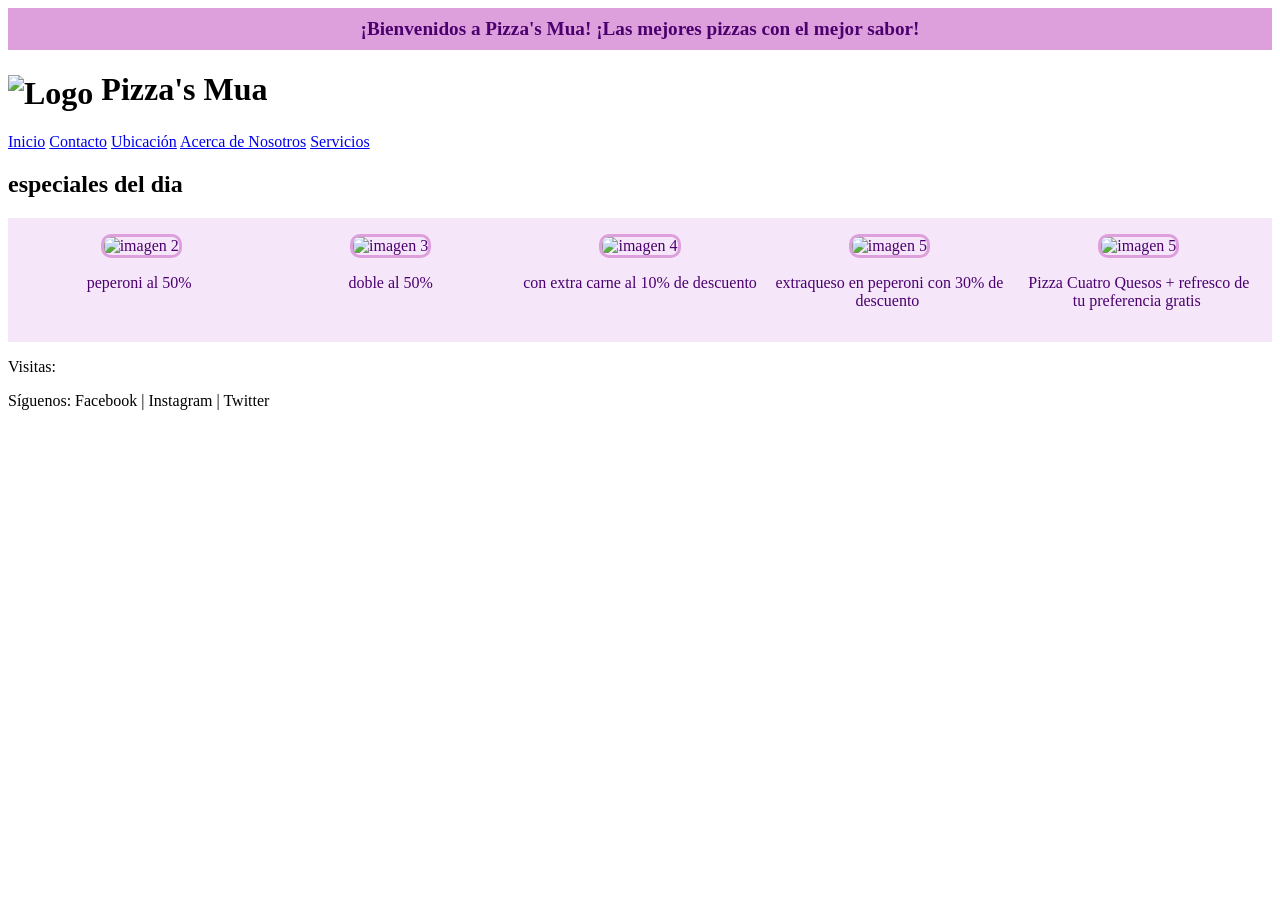
==== index.html @ 7e63fafc "Add files via upload" ====
<!DOCTYPE html>
<html lang="es">
<head>
    <meta charset="UTF-8">
    <meta name="viewport" content="width=device-width, initial-scale=1.0">
    <title>Pizza's Mua - Inicio</title>
    <link rel="stylesheet" href="css/style.css">
</head>
<body>
	<div style="
  background-color: #dda0dd;
  color: #4b006e;
  padding: 10px;
  font-weight: bold;
  text-align: center;
  font-size: 1.2em;
  animation: scroll-marquee 10s linear infinite;
  white-space: nowrap;
  overflow: hidden;
">
  ¡Bienvenidos a Pizza's Mua! ¡Las mejores pizzas con el mejor sabor!
</div>

<style>
@keyframes scroll-marquee {
  0% { transform: translateX(100%); }
  100% { transform: translateX(-100%); }
}
</style>
    <header>
        <h1><img src="images/img1.jpg" alt="Logo" style="width:100px; vertical-align:middle;"> Pizza's Mua</h1>
        <nav>
            <a href="index.html">Inicio</a>
            <a href="contacto.html">Contacto</a>
            <a href="ubicacion.html">Ubicación</a>
            <a href="acerca.html">Acerca de Nosotros</a>
            <a href="servicios.html">Servicios</a>
        </nav>
    </header>
    <main>
        <h2>especiales del dia </h2>
		<section class="galeria-lila">
  <div class="item">
    <img src="images/img7.jpg" alt="imagen 2" onclick="abrirLightbox(this)">
    <p>peperoni al 50%&nbsp;</p>
  </div>
  <div class="item">
    <img src="images/img8.jpg" alt="imagen 3" onclick="abrirLightbox(this)">
    <p>doble al 50%</p>
  </div>
  <div class="item">
   <img src="images/img9.jpg" alt="imagen 4" onclick="abrirLightbox(this)">
    <p>con extra carne al 10% de descuento</p>
  </div>
  <div class="item">
    <img src="images/img10.jpg" alt="imagen 5" onclick="abrirLightbox(this)">
    <p>extraqueso en peperoni con 30% de descuento&nbsp;</p>
  </div>
  <div class="item">
    <img src="images/img5.jpg" alt="imagen 5" onclick="abrirLightbox(this)">
    <p>Pizza Cuatro Quesos + refresco de tu preferencia gratis&nbsp;</p>
  </div>
</section>

<div id="lightbox" onclick="cerrarLightbox()">
  <img id="imagenGrande" src="" alt="">
</div>

<style>
.galeria-lila {
  display: grid;
  grid-template-columns: repeat(auto-fit, minmax(180px, 1fr));
  gap: 15px;
  padding: 1em;
  background-color: #f5e6fa;
}

.item {
  text-align: center;
  color: #4b006e;
}

.item img {
  width: 100%;
  border-radius: 10px;
  border: 3px solid #dda0dd;
  transition: transform 0.3s ease, box-shadow 0.3s ease;
  cursor: pointer;
}

.item img:hover {
  transform: scale(1.1);
  box-shadow: 0 0 15px #ba55d3;
}

#lightbox {
  display: none;
  position: fixed;
  top: 0; left: 0;
  width: 100vw; height: 100vh;
  background: rgba(0, 0, 0, 0.8);
  justify-content: center;
  align-items: center;
  z-index: 1000;
}

#lightbox img {
  max-width: 90%;
  max-height: 90%;
  border: 5px solid white;
  border-radius: 10px;
}
</style>

<script>
function abrirLightbox(img) {
  const lightbox = document.getElementById('lightbox');
  const imagenGrande = document.getElementById('imagenGrande');
  imagenGrande.src = img.src;
  imagenGrande.alt = img.alt;
  lightbox.style.display = 'flex';
}

function cerrarLightbox() {
  document.getElementById('lightbox').style.display = 'none';
}
</script>

        <div class="gallery">
        </div>
    </main>
    <footer>
        <p id="visit-counter">Visitas: </p>
		
        <p>Síguenos: Facebook | Instagram | Twitter</p>
    </footer>
    <script src="js/script.js"></script>
</body>
</html>
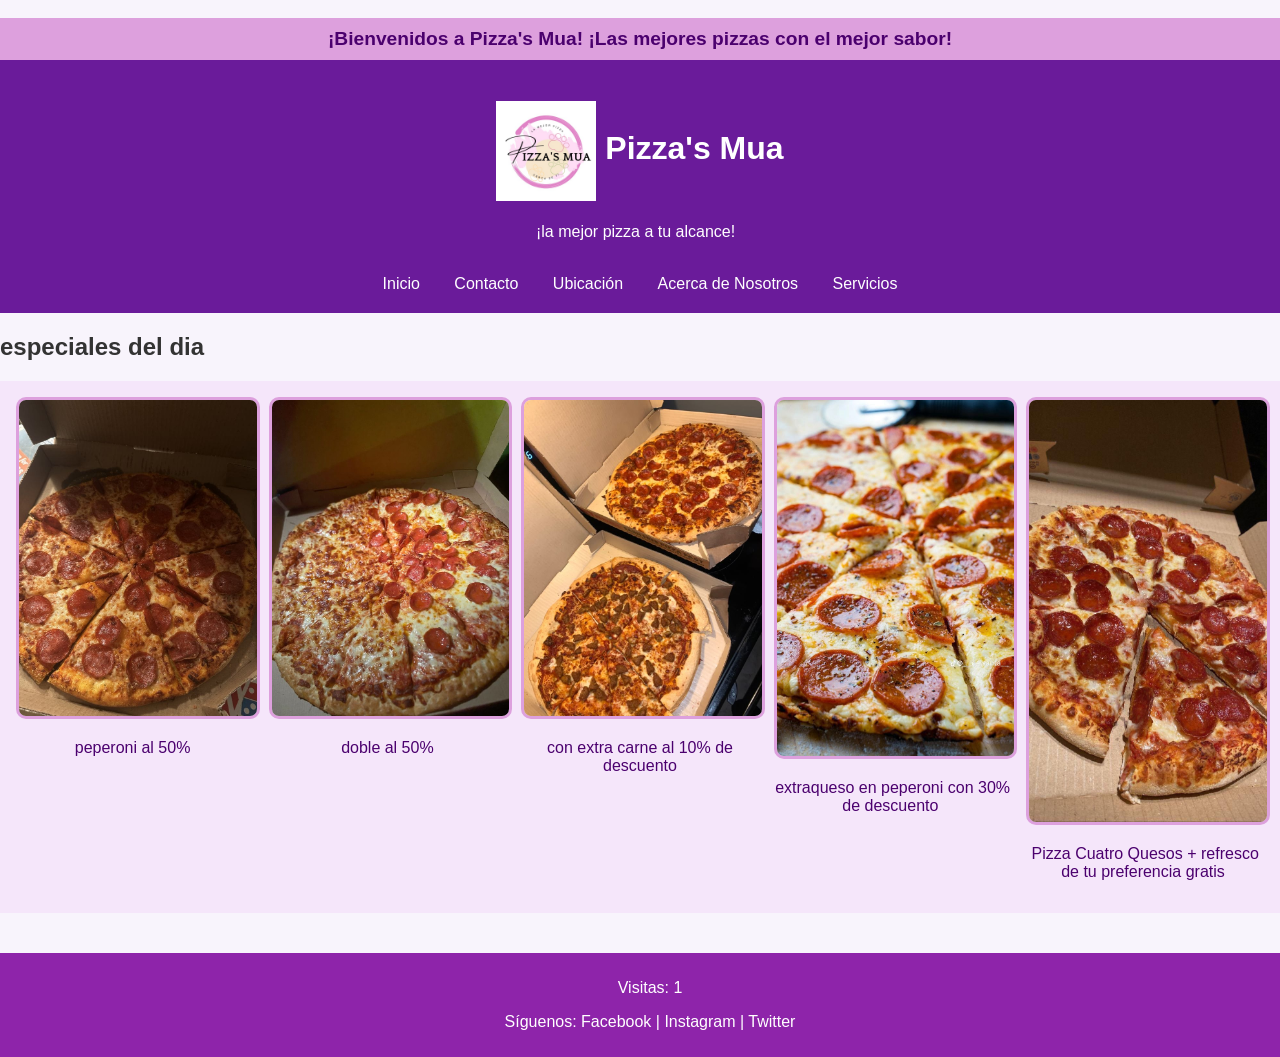
==== commit 00a60195: "Add files via upload" ====
--- a/index.html
+++ b/index.html
@@ -7,7 +7,7 @@
     <title>Pizza's Mua - Inicio</title>
     <link rel="stylesheet" href="css/style.css">
 </head>
-<body>
+<body> 
 	<div style="
   background-color: #dda0dd;
   color: #4b006e;
@@ -30,16 +30,19 @@
 </style>
     <header>
         <h1><img src="images/img1.jpg" alt="Logo" style="width:100px; vertical-align:middle;"> Pizza's Mua</h1>
-        <nav>
-            <a href="index.html">Inicio</a>
-            <a href="contacto.html">Contacto</a>
-            <a href="ubicacion.html">Ubicación</a>
-            <a href="acerca.html">Acerca de Nosotros</a>
-            <a href="servicios.html">Servicios</a>
-        </nav>
+        <p>¡la mejor pizza a tu alcance! &nbsp;</p>
+<div><br>
+    </div>
+<nav>
+      <a href="index.html">Inicio</a>
+      <a href="contacto.html">Contacto</a>
+      <a href="ubicacion.html">Ubicación</a>
+      <a href="acerca.html">Acerca de Nosotros</a>
+      <a href="servicios.html">Servicios</a>
+    </nav>
     </header>
     <main>
-        <h2>especiales del dia </h2>
+      <h2>especiales del dia </h2>
 		<section class="galeria-lila">
   <div class="item">
     <img src="images/img7.jpg" alt="imagen 2" onclick="abrirLightbox(this)">
--- a/css/style.css
+++ b/css/style.css
@@ -0,0 +1,50 @@
+
+body {
+    font-family: Arial, sans-serif;
+    margin: 0;
+    padding: 0;
+    background-color: #f8f4fc;
+    color: #333;
+}
+
+header {
+    background-color: #6a1b9a;
+    color: white;
+    padding: 20px;
+    text-align: center;
+}
+
+nav a {
+    color: white;
+    margin: 0 15px;
+    text-decoration: none;
+}
+
+footer {
+    background-color: #8e24aa;
+    color: white;
+    text-align: center;
+    padding: 10px;
+    position: relative;
+    bottom: 0;
+    width: 100%;
+}
+
+.gallery {
+    display: flex;
+    flex-wrap: wrap;
+    justify-content: center;
+    margin: 20px;
+}
+
+.gallery img {
+    margin: 10px;
+    width: 150px;
+    height: auto;
+}
+
+@media screen and (max-width: 600px) {
+    .gallery img {
+        width: 100px;
+    }
+}
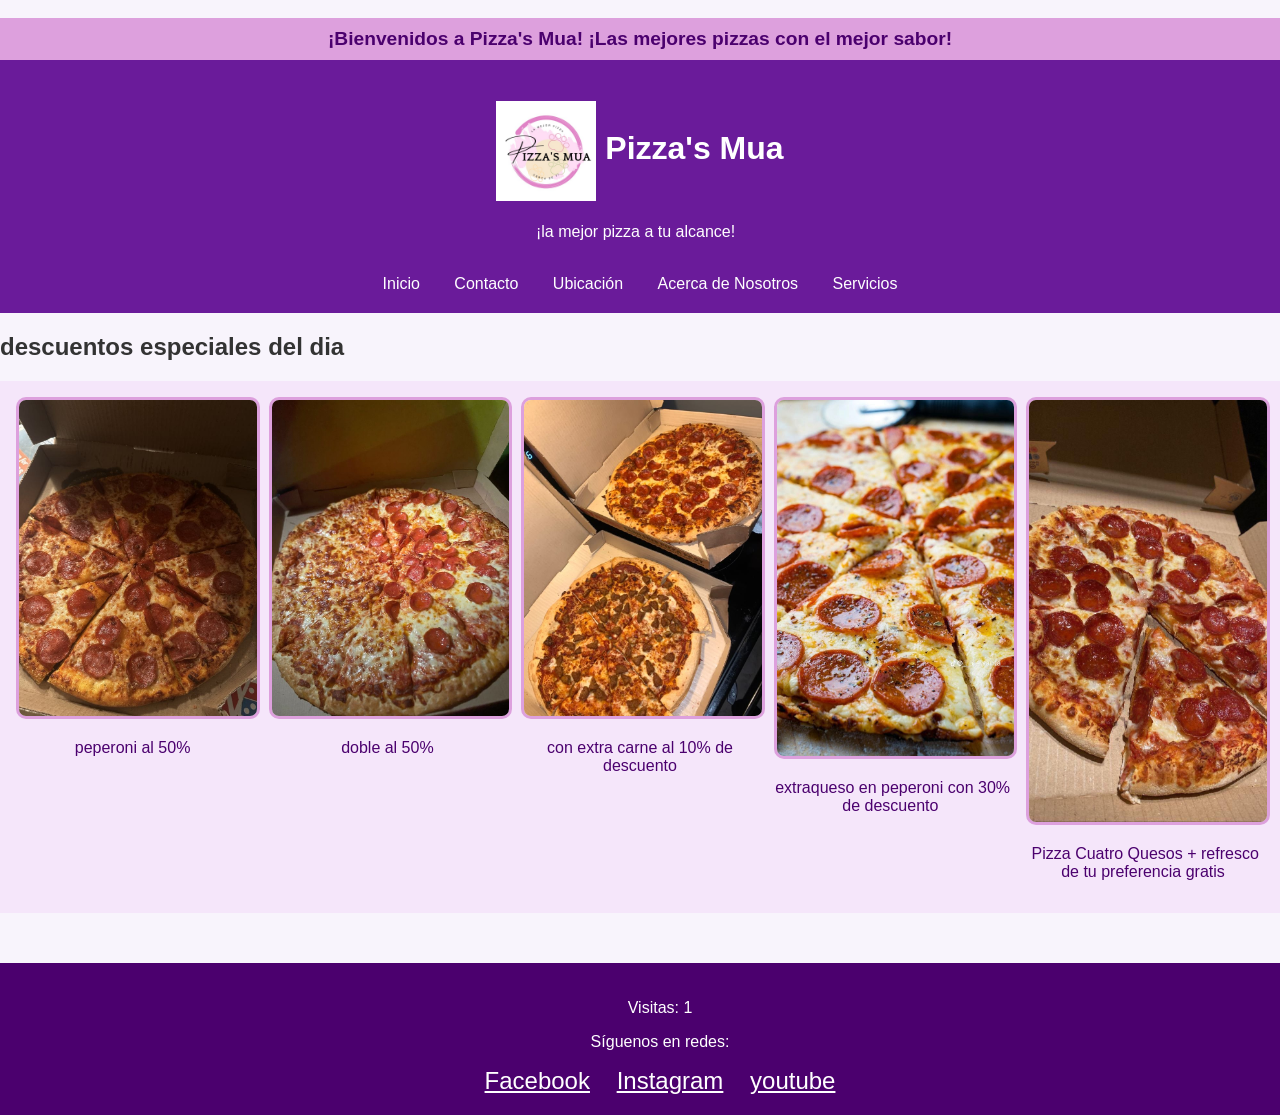
==== commit a8ea1a33: "Add files via upload" ====
--- a/index.html
+++ b/index.html
@@ -42,7 +42,8 @@
     </nav>
     </header>
     <main>
-      <h2>especiales del dia </h2>
+      <h2> descuentos especiales del dia </h2>
+		
 		<section class="galeria-lila">
   <div class="item">
     <img src="images/img7.jpg" alt="imagen 2" onclick="abrirLightbox(this)">
@@ -133,11 +134,15 @@
         <div class="gallery">
         </div>
     </main>
-    <footer>
-        <p id="visit-counter">Visitas: </p>
-		
-        <p>Síguenos: Facebook | Instagram | Twitter</p>
-    </footer>
+   <footer style="background-color: #4b006e; color: white; text-align: center; padding: 20px; margin-top: 30px;">
+  <p id="visit-counter">Visitas: </p>
+  <p>Síguenos en redes:</p>
+  <div style="font-size: 1.5em; margin-top: 10px;">
+    <a href="https://www.facebook.com/share/1FAxSawQPR/" target="_blank" style="color: white; margin: 0 10px;">Facebook</a>
+    <a href="https://www.instagram.com/pizzasmua?igsh=N2k2d3N3cGRkMjdh" target="_blank" style="color: white; margin: 0 10px;">Instagram</a>
+    <a href="https://youtube.com/@pizzasmua?si=8jrWvwGxh5B-K-tP" target="_blank" style="color: white; margin: 0 10px;">youtube</a>
+  </div>
+</footer>
     <script src="js/script.js"></script>
 </body>
 </html>
--- a/css/style.css
+++ b/css/style.css
@@ -1,50 +1,82 @@
-
-body {
-    font-family: Arial, sans-serif;
-    margin: 0;
-    padding: 0;
-    background-color: #f8f4fc;
-    color: #333;
-}
-
-header {
-    background-color: #6a1b9a;
-    color: white;
-    padding: 20px;
-    text-align: center;
-}
-
-nav a {
-    color: white;
-    margin: 0 15px;
-    text-decoration: none;
-}
-
-footer {
-    background-color: #8e24aa;
-    color: white;
-    text-align: center;
-    padding: 10px;
-    position: relative;
-    bottom: 0;
-    width: 100%;
-}
-
-.gallery {
-    display: flex;
-    flex-wrap: wrap;
-    justify-content: center;
-    margin: 20px;
-}
-
-.gallery img {
-    margin: 10px;
-    width: 150px;
-    height: auto;
-}
-
-@media screen and (max-width: 600px) {
-    .gallery img {
-        width: 100px;
-    }
-}
+
+body {
+    font-family: Arial, sans-serif;
+    margin: 0;
+    padding: 0;
+    background-color: #f8f4fc;
+    color: #333;
+}
+
+header {
+    background-color: #6a1b9a;
+    color: white;
+    padding: 20px;
+    text-align: center;
+}
+
+nav a {
+    color: white;
+    margin: 0 15px;
+    text-decoration: none;
+}
+
+footer {
+    background-color: #8e24aa;
+    color: white;
+    text-align: center;
+    padding: 10px;
+    position: relative;
+    bottom: 0;
+    width: 100%;
+}
+
+.gallery {
+    display: flex;
+    flex-wrap: wrap;
+    justify-content: center;
+    margin: 20px;
+}
+
+.gallery img {
+    margin: 10px;
+    width: 150px;
+    height: auto;
+}
+
+@media screen and (max-width: 600px) {
+    .gallery img {
+        width: 100px;
+    }
+}
+.form-container {
+  background: #fff;
+  padding: 25px;
+  max-width: 450px;
+  margin: 20px auto;
+  border-radius: 10px;
+  box-shadow: 0 0 10px rgba(0,0,0,0.15);
+}
+.form-container input,
+.form-container textarea,
+.form-container button {
+  width: 100%;
+  padding: 12px;
+  margin-top: 10px;
+  border: 1px solid #ccc;
+  border-radius: 6px;
+  font-size: 1em;
+}
+.form-container button {
+  background-color: #28a745;
+  color: white;
+  font-weight: bold;
+  border: none;
+}
+.form-container button:hover {
+  background-color: #218838;
+}
+.error {
+  color: red;
+  font-size: 0.9em;
+  margin-top: 10px;
+}
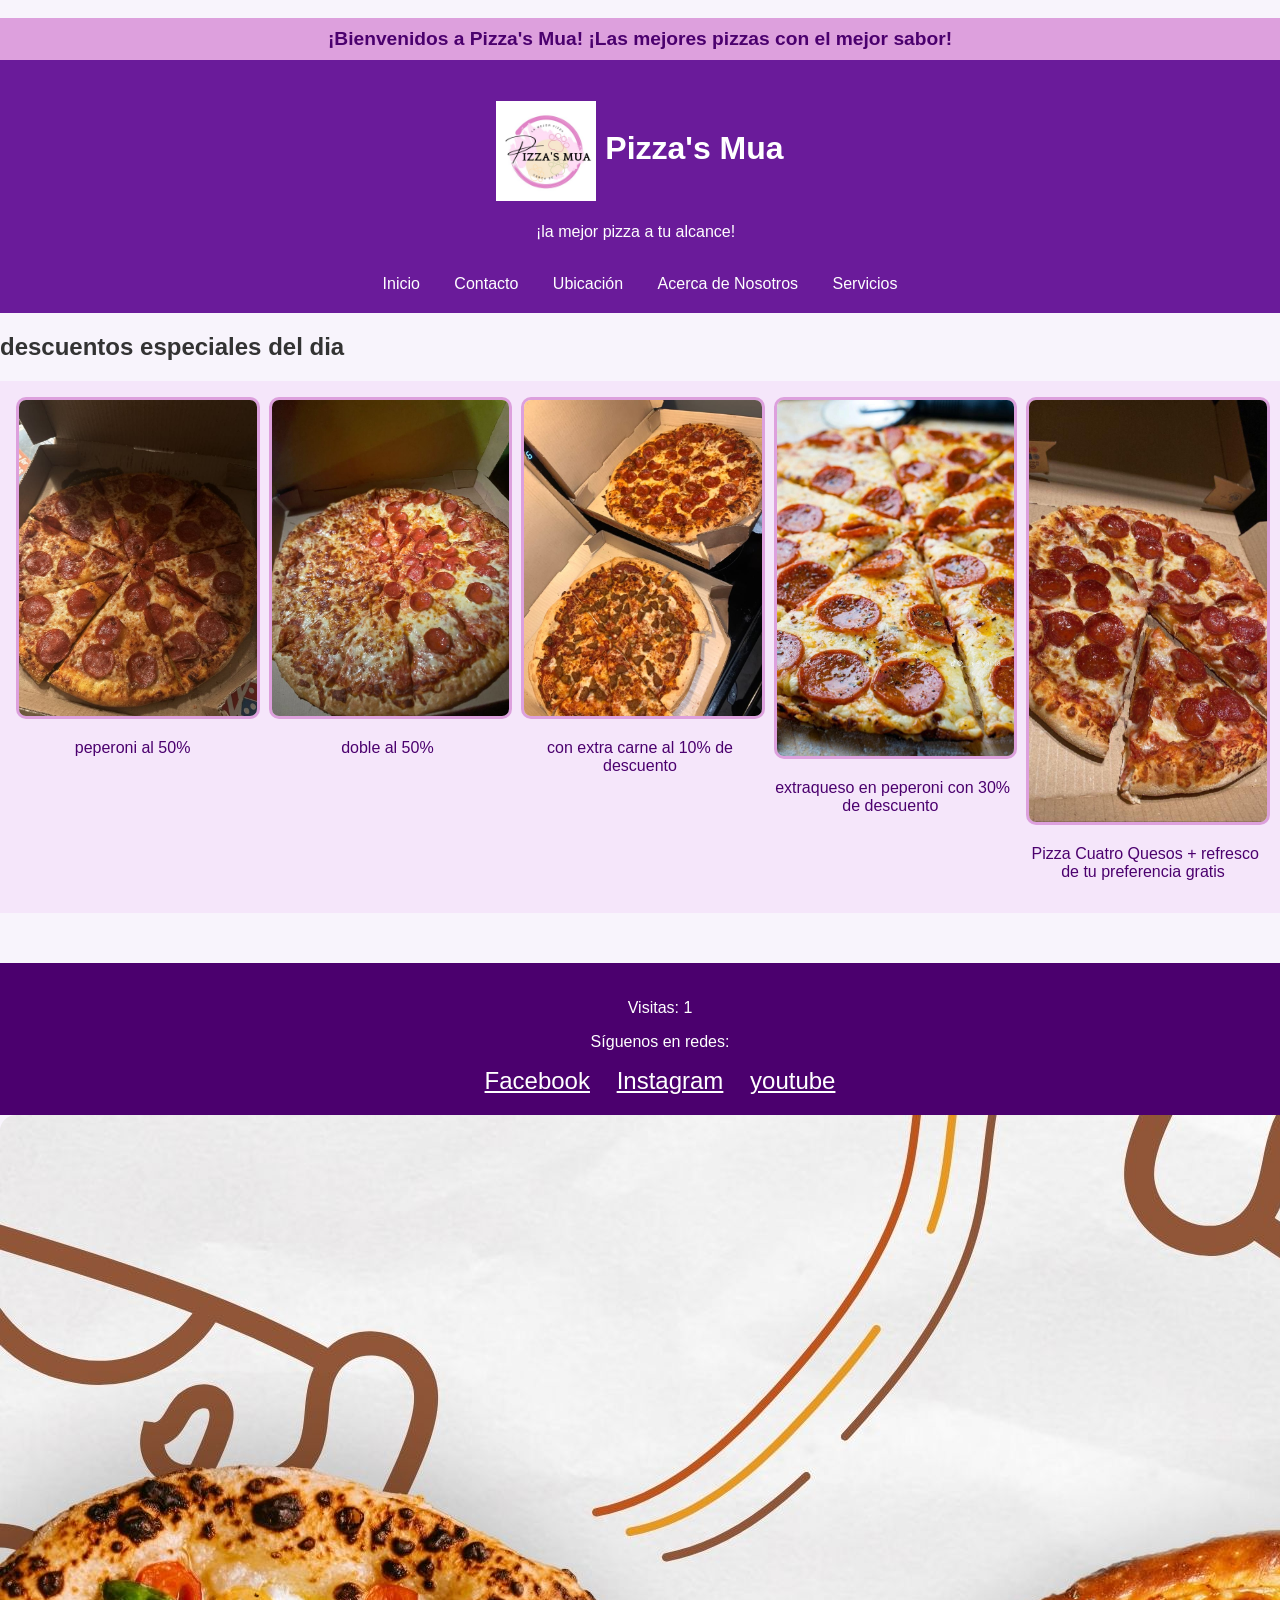
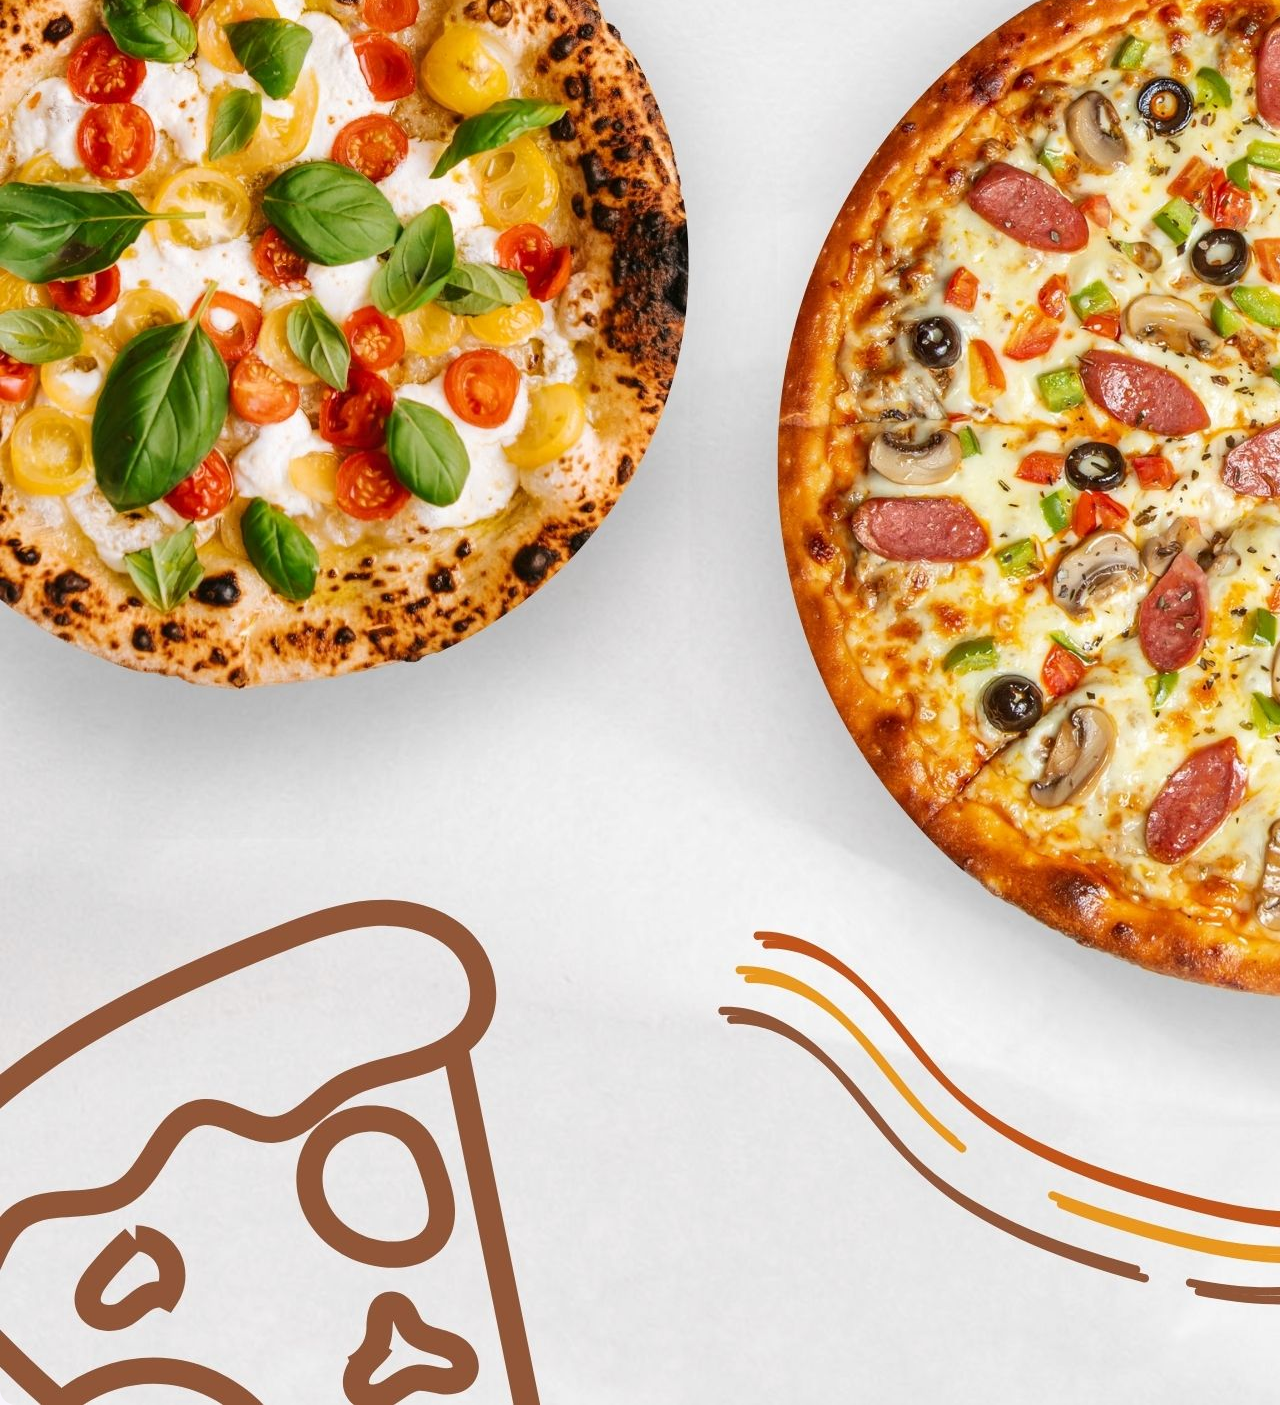
==== commit 14e12912: "Add files via upload" ====
--- a/index.html
+++ b/index.html
@@ -143,6 +143,43 @@
     <a href="https://youtube.com/@pizzasmua?si=8jrWvwGxh5B-K-tP" target="_blank" style="color: white; margin: 0 10px;">youtube</a>
   </div>
 </footer>
+	<!DOCTYPE html>
+<html lang="es">
+<head>
+  <meta charset="UTF-8">
+  <meta name="viewport" content="width=device-width, initial-scale=1.0">
+  <title>Marquesina con Imágenes</title>
+  <script src="https://cdn.tailwindcss.com"></script>
+  <style>
+    @keyframes marquee {
+      0% { transform: translateX(100%); }
+      100% { transform: translateX(-100%); }
+    }
+
+    .marquee {
+      display: flex;
+      animation: marquee 20s linear infinite;
+    }
+
+  .marquee img {
+      margin-right: 2rem;
+      border-radius: 1rem;
+    }
+  </style>
+</head>
+<body class="bg-pink-50 text-pink-900">
+  <div class="w-full overflow-hidden bg-pink-100 py-6">
+    <div class="marquee items-center">
+      <img src="images/img31.jpg" alt="Corte 1" class="w-48 h-36 object-cover shadow-md">
+      <img src="images/img30.jpg" alt="Corte 2" class="w-48 h-36 object-cover shadow-md">
+      <img src="images/img29.jpg" alt="Corte 3" class="w-48 h-36 object-cover shadow-md">
+      <img src="images/img32.jpg" alt="Corte 4" class="w-48 h-36 object-cover shadow-md">
+      <img src="images/img33.jpg" alt="Corte 5" class="w-48 h-36 object-cover shadow-md">
+    </div>
+  </div>
+</body>
+</html>
+
     <script src="js/script.js"></script>
 </body>
 </html>
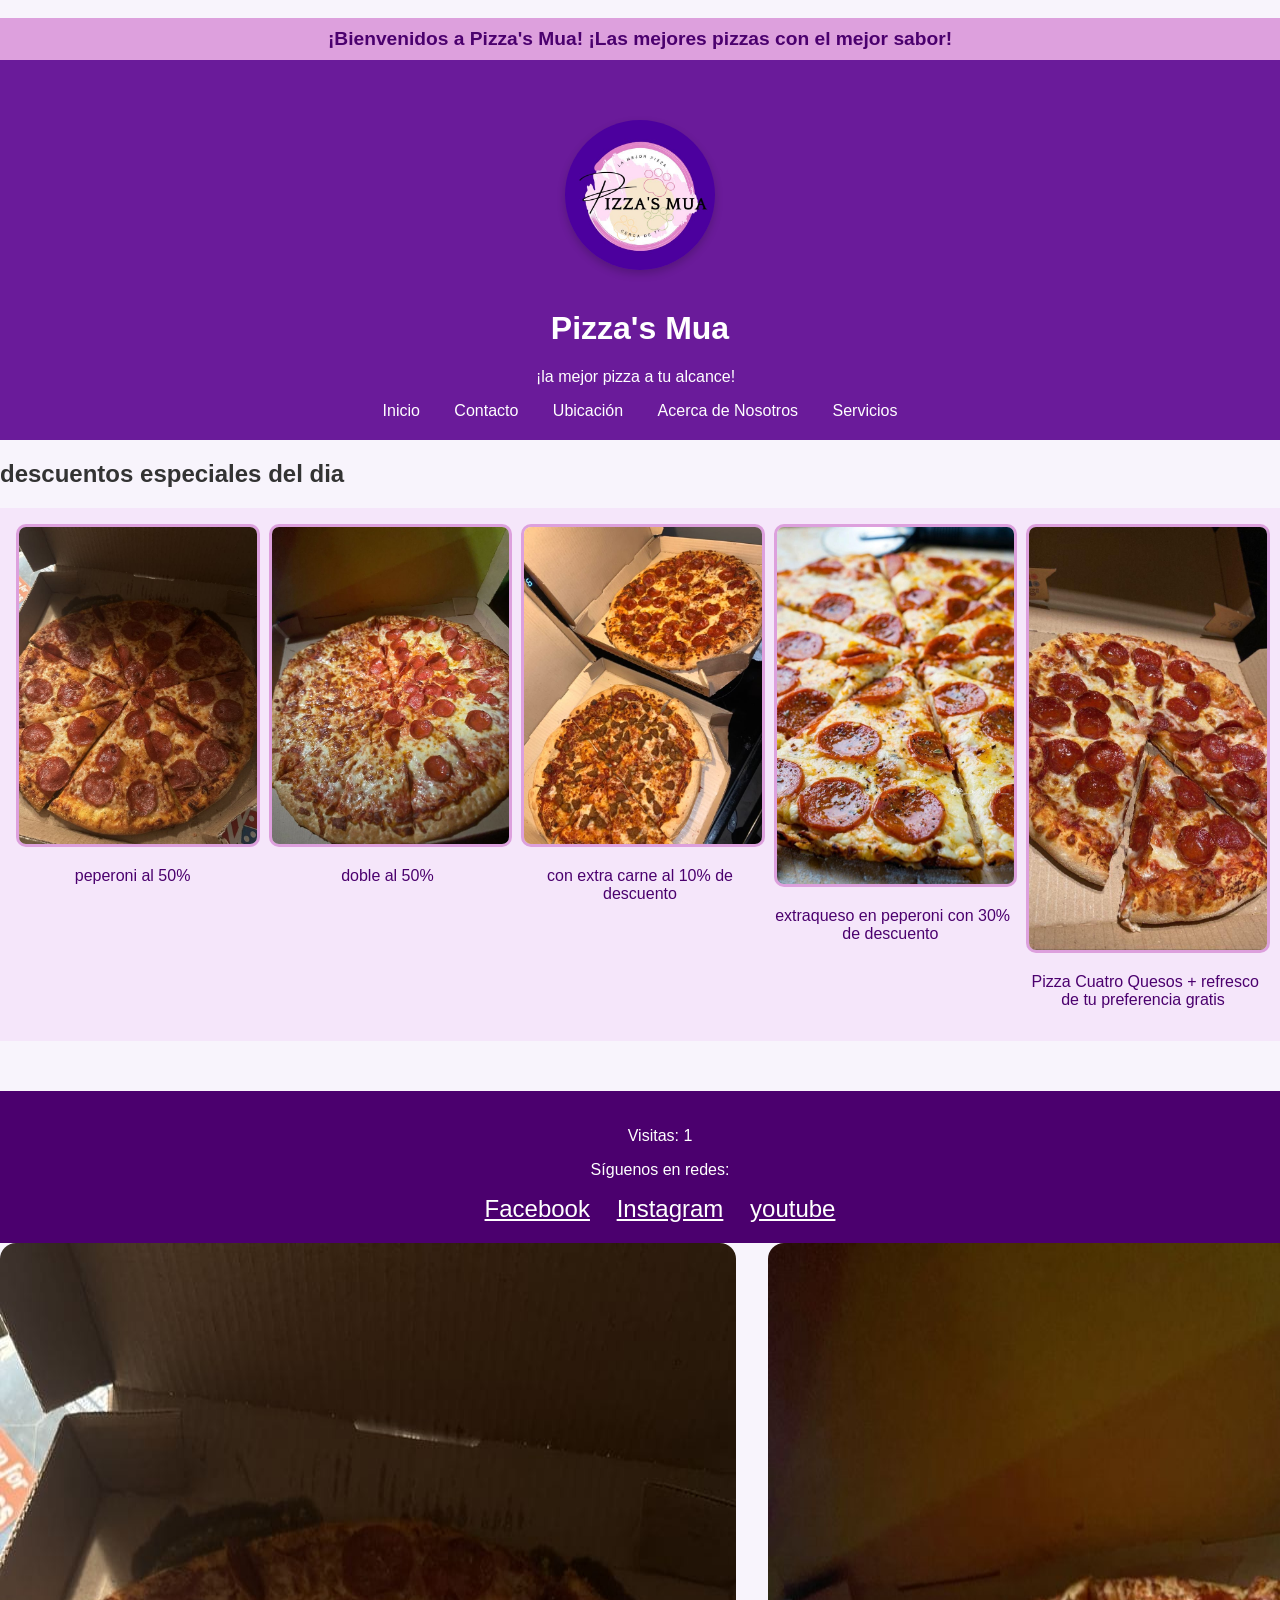
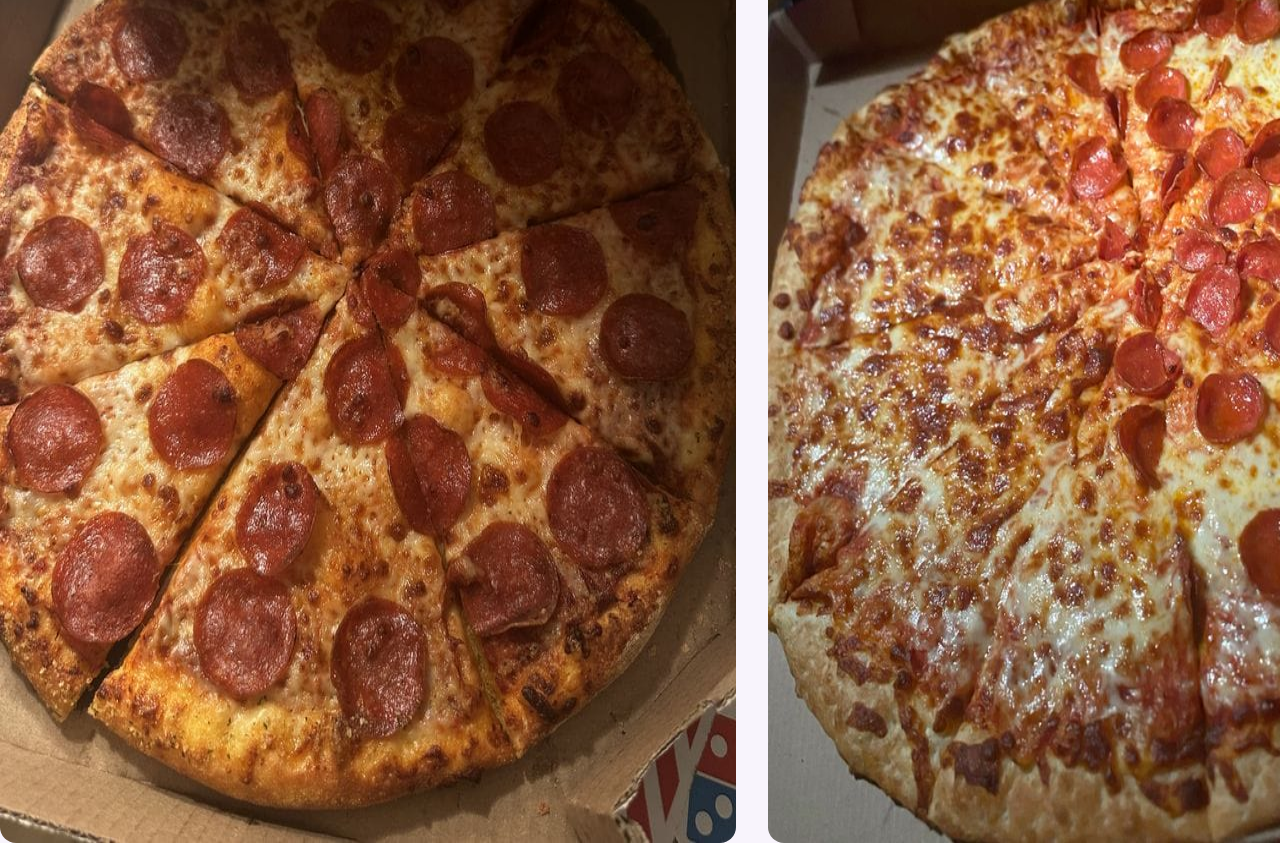
==== commit 4f5ec8b8: "Add files via upload" ====
--- a/index.html
+++ b/index.html
@@ -29,10 +29,31 @@
 }
 </style>
     <header>
-        <h1><img src="images/img1.jpg" alt="Logo" style="width:100px; vertical-align:middle;"> Pizza's Mua</h1>
+		
+       <!DOCTYPE html>
+<html lang="es">
+<head>
+  <meta charset="UTF-8">
+  <title>Mi Sitio Web</title>
+  <style>
+    .logo-circular {
+      width: 150px;           /* Tamaño del logo */
+      height: 150px;
+      border-radius: 50%;     /* Hace que la imagen sea perfectamente circular */
+      object-fit: cover;      /* Asegura que la imagen llene el espacio sin deformarse */
+      box-shadow: 0 4px 8px rgba(0, 0, 0, 0.2);
+      display: block;
+      margin: 40px auto;      /* Centra la imagen */
+    }
+  </style>
+</head>
+<body>
+
+  <img src="images/img1.jpg" alt="Logo Circular" class="logo-circular">
+
+</body>
+</html> <h1>Pizza's Mua</h1>
         <p>¡la mejor pizza a tu alcance! &nbsp;</p>
-<div><br>
-    </div>
 <nav>
       <a href="index.html">Inicio</a>
       <a href="contacto.html">Contacto</a>
@@ -170,11 +191,11 @@
 <body class="bg-pink-50 text-pink-900">
   <div class="w-full overflow-hidden bg-pink-100 py-6">
     <div class="marquee items-center">
-      <img src="images/img31.jpg" alt="Corte 1" class="w-48 h-36 object-cover shadow-md">
-      <img src="images/img30.jpg" alt="Corte 2" class="w-48 h-36 object-cover shadow-md">
-      <img src="images/img29.jpg" alt="Corte 3" class="w-48 h-36 object-cover shadow-md">
-      <img src="images/img32.jpg" alt="Corte 4" class="w-48 h-36 object-cover shadow-md">
-      <img src="images/img33.jpg" alt="Corte 5" class="w-48 h-36 object-cover shadow-md">
+      <img src="images/img7.jpg" alt="Corte 1" class="w-48 h-36 object-cover shadow-md">
+      <img src="images/img8.jpg" alt="Corte 2" class="w-48 h-36 object-cover shadow-md">
+      <img src="images/img9.jpg" alt="Corte 3" class="w-48 h-36 object-cover shadow-md">
+      <img src="images/img10.jpg" alt="Corte 4" class="w-48 h-36 object-cover shadow-md">
+      <img src="images/img5.jpg" alt="Corte 5" class="w-48 h-36 object-cover shadow-md">
     </div>
   </div>
 </body>
